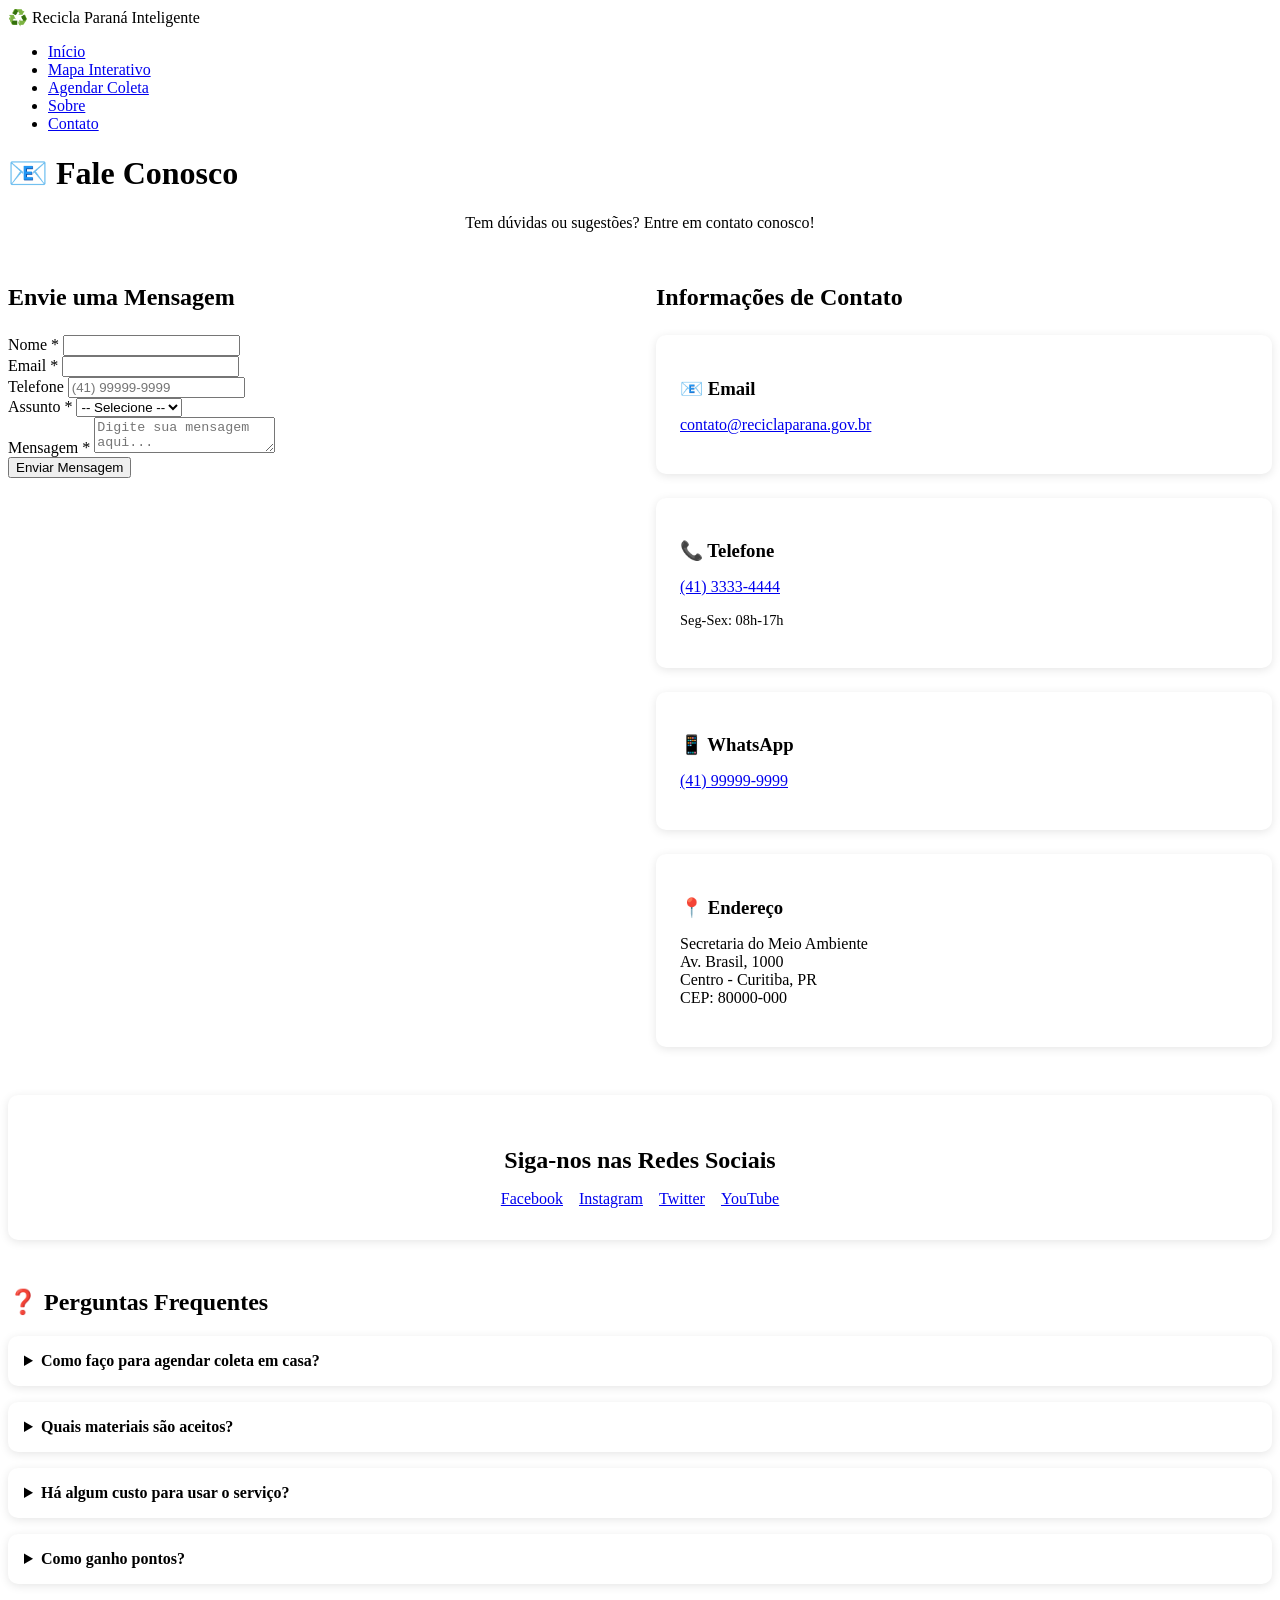
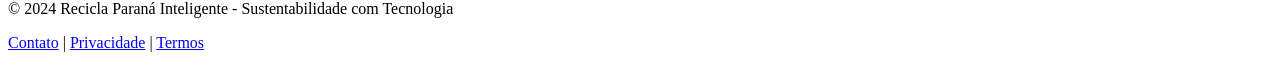
==== contato.html @ bd788707 "Add: Página de contato - contato.html" ====
<!DOCTYPE html>
<html lang="pt-BR">
<head>
    <meta charset="UTF-8">
    <meta name="viewport" content="width=device-width, initial-scale=1.0">
    <title>📧 Contato - Recicla Paraná Inteligente</title>
    <link rel="stylesheet" href="css/style.css">
    <link rel="stylesheet" href="css/responsive.css">
</head>
<body>
    <!-- HEADER -->
    <header>
        <nav>
            <div class="logo">
                ♻️ Recicla Paraná Inteligente
            </div>
            <ul class="nav-links">
                <li><a href="index.html">Início</a></li>
                <li><a href="mapa.html">Mapa Interativo</a></li>
                <li><a href="agendamento.html">Agendar Coleta</a></li>
                <li><a href="sobre.html">Sobre</a></li>
                <li><a href="contato.html">Contato</a></li>
            </ul>
        </nav>
    </header>

    <!-- MAIN CONTENT -->
    <div class="container">
        <h1 class="section-title mt-2">📧 Fale Conosco</h1>
        <p style="text-align: center; margin-bottom: 2rem;">Tem dúvidas ou sugestões? Entre em contato conosco!</p>

        <div style="display: grid; grid-template-columns: 1fr 1fr; gap: 2rem; margin-bottom: 3rem;">
            <!-- FORMULÁRIO -->
            <div>
                <h2 style="color: var(--cor-primaria); margin-bottom: 1.5rem;">Envie uma Mensagem</h2>
                <form id="formContato" onsubmit="enviarMensagem(event)">
                    <div class="form-group">
                        <label for="contato-nome">Nome *</label>
                        <input type="text" id="contato-nome" name="nome" required>
                    </div>

                    <div class="form-group">
                        <label for="contato-email">Email *</label>
                        <input type="email" id="contato-email" name="email" required>
                    </div>

                    <div class="form-group">
                        <label for="contato-telefone">Telefone</label>
                        <input type="tel" id="contato-telefone" name="telefone" placeholder="(41) 99999-9999">
                    </div>

                    <div class="form-group">
                        <label for="contato-assunto">Assunto *</label>
                        <select id="contato-assunto" name="assunto" required>
                            <option value="">-- Selecione --</option>
                            <option value="duvida">Dúvida</option>
                            <option value="sugestao">Sugestão</option>
                            <option value="reclamacao">Reclamação</option>
                            <option value="elogio">Elogio</option>
                            <option value="parceria">Parceria</option>
                            <option value="outro">Outro</option>
                        </select>
                    </div>

                    <div class="form-group">
                        <label for="contato-mensagem">Mensagem *</label>
                        <textarea id="contato-mensagem" name="mensagem" required placeholder="Digite sua mensagem aqui..."></textarea>
                    </div>

                    <button type="submit" class="btn btn-primary btn-block">Enviar Mensagem</button>
                </form>

                <div id="mensagemContato" style="display: none; margin-top: 1.5rem;"></div>
            </div>

            <!-- INFORMAÇÕES -->
            <div>
                <h2 style="color: var(--cor-primaria); margin-bottom: 1.5rem;">Informações de Contato</h2>

                <div style="background: white; padding: 1.5rem; border-radius: 10px; margin-bottom: 1.5rem; box-shadow: 0 2px 10px rgba(0,0,0,0.1);">
                    <h3 style="color: var(--cor-primaria); margin-bottom: 0.5rem;">📧 Email</h3>
                    <p><a href="mailto:contato@reciclparana.gov.br">contato@reciclaparana.gov.br</a></p>
                </div>

                <div style="background: white; padding: 1.5rem; border-radius: 10px; margin-bottom: 1.5rem; box-shadow: 0 2px 10px rgba(0,0,0,0.1);">
                    <h3 style="color: var(--cor-primaria); margin-bottom: 0.5rem;">📞 Telefone</h3>
                    <p><a href="tel:+554133334444">(41) 3333-4444</a></p>
                    <p style="font-size: 0.9rem; color: var(--cor-cinza);">Seg-Sex: 08h-17h</p>
                </div>

                <div style="background: white; padding: 1.5rem; border-radius: 10px; margin-bottom: 1.5rem; box-shadow: 0 2px 10px rgba(0,0,0,0.1);">
                    <h3 style="color: var(--cor-primaria); margin-bottom: 0.5rem;">📱 WhatsApp</h3>
                    <p><a href="https://wa.me/5541999999999" target="_blank">(41) 99999-9999</a></p>
                </div>

                <div style="background: white; padding: 1.5rem; border-radius: 10px; box-shadow: 0 2px 10px rgba(0,0,0,0.1);">
                    <h3 style="color: var(--cor-primaria); margin-bottom: 0.5rem;">📍 Endereço</h3>
                    <p>Secretaria do Meio Ambiente<br>
                    Av. Brasil, 1000<br>
                    Centro - Curitiba, PR<br>
                    CEP: 80000-000</p>
                </div>
            </div>
        </div>

        <!-- REDES SOCIAIS -->
        <section style="text-align: center; background: white; padding: 2rem; border-radius: 10px; box-shadow: 0 2px 10px rgba(0,0,0,0.1);">
            <h2 style="color: var(--cor-primaria); margin-bottom: 1rem;">Siga-nos nas Redes Sociais</h2>
            <div style="display: flex; gap: 1rem; justify-content: center; flex-wrap: wrap;">
                <a href="#" class="btn btn-primary">Facebook</a>
                <a href="#" class="btn btn-primary">Instagram</a>
                <a href="#" class="btn btn-primary">Twitter</a>
                <a href="#" class="btn btn-primary">YouTube</a>
            </div>
        </section>

        <!-- FAQ -->
        <section style="margin-top: 3rem;">
            <h2 class="section-title">❓ Perguntas Frequentes</h2>
            <div style="display: grid; gap: 1rem;">
                <details style="background: white; padding: 1rem; border-radius: 10px; cursor: pointer; box-shadow: 0 2px 10px rgba(0,0,0,0.1);">
                    <summary style="color: var(--cor-primaria); font-weight: bold;">Como faço para agendar coleta em casa?</summary>
                    <p style="margin-top: 1rem;">Acesse a página "Agendar Coleta" e preencha o formulário com seus dados. Você receberá confirmação por email e SMS.</p>
                </details>

                <details style="background: white; padding: 1rem; border-radius: 10px; cursor: pointer; box-shadow: 0 2px 10px rgba(0,0,0,0.1);">
                    <summary style="color: var(--cor-primaria); font-weight: bold;">Quais materiais são aceitos?</summary>
                    <p style="margin-top: 1rem;">Vidro, Plástico, Papel, Metal, Eletrônicos e Orgânicos. Cada ponto tem suas especificidades.</p>
                </details>

                <details style="background: white; padding: 1rem; border-radius: 10px; cursor: pointer; box-shadow: 0 2px 10px rgba(0,0,0,0.1);">
                    <summary style="color: var(--cor-primaria); font-weight: bold;">Há algum custo para usar o serviço?</summary>
                    <p style="margin-top: 1rem;">Não! O serviço é totalmente gratuito. Estamos aqui para incentivar a sustentabilidade.</p>
                </details>

                <details style="background: white; padding: 1rem; border-radius: 10px; cursor: pointer; box-shadow: 0 2px 10px rgba(0,0,0,0.1);">
                    <summary style="color: var(--cor-primaria); font-weight: bold;">Como ganho pontos?</summary>
                    <p style="margin-top: 1rem;">Cada coleta realizada equivale a pontos que podem ser trocados por prêmios e descontos.</p>
                </details>
            </div>
        </section>
    </div>

    <!-- FOOTER -->
    <footer>
        <p>&copy; 2024 Recicla Paraná Inteligente - Sustentabilidade com Tecnologia</p>
        <p><a href="contato.html">Contato</a> | <a href="#">Privacidade</a> | <a href="#">Termos</a></p>
    </footer>

    <script>
        function enviarMensagem(event) {
            event.preventDefault();

            const nome = document.getElementById('contato-nome').value;
            const email = document.getElementById('contato-email').value;
            const assunto = document.getElementById('contato-assunto').value;
            const mensagem = document.getElementById('contato-mensagem').value;

            // Salvar mensagem
            let mensagens = JSON.parse(localStorage.getItem('mensagens') || '[]');
            mensagens.push({
                id: Date.now(),
                nome,
                email,
                assunto,
                mensagem,
                data: new Date().toISOString()
            });
            localStorage.setItem('mensagens', JSON.stringify(mensagens));

            // Mostrar sucesso
            const msgDiv = document.getElementById('mensagemContato');
            msgDiv.innerHTML = `
                <div class="alert alert-success">
                    <h3>✅ Mensagem Enviada com Sucesso!</h3>
                    <p>Obrigado por entrar em contato. Responderemos em breve!</p>
                </div>
            `;
            msgDiv.style.display = 'block';

            // Limpar formulário
            document.getElementById('formContato').reset();
        }
    </script>
</body>
</html>
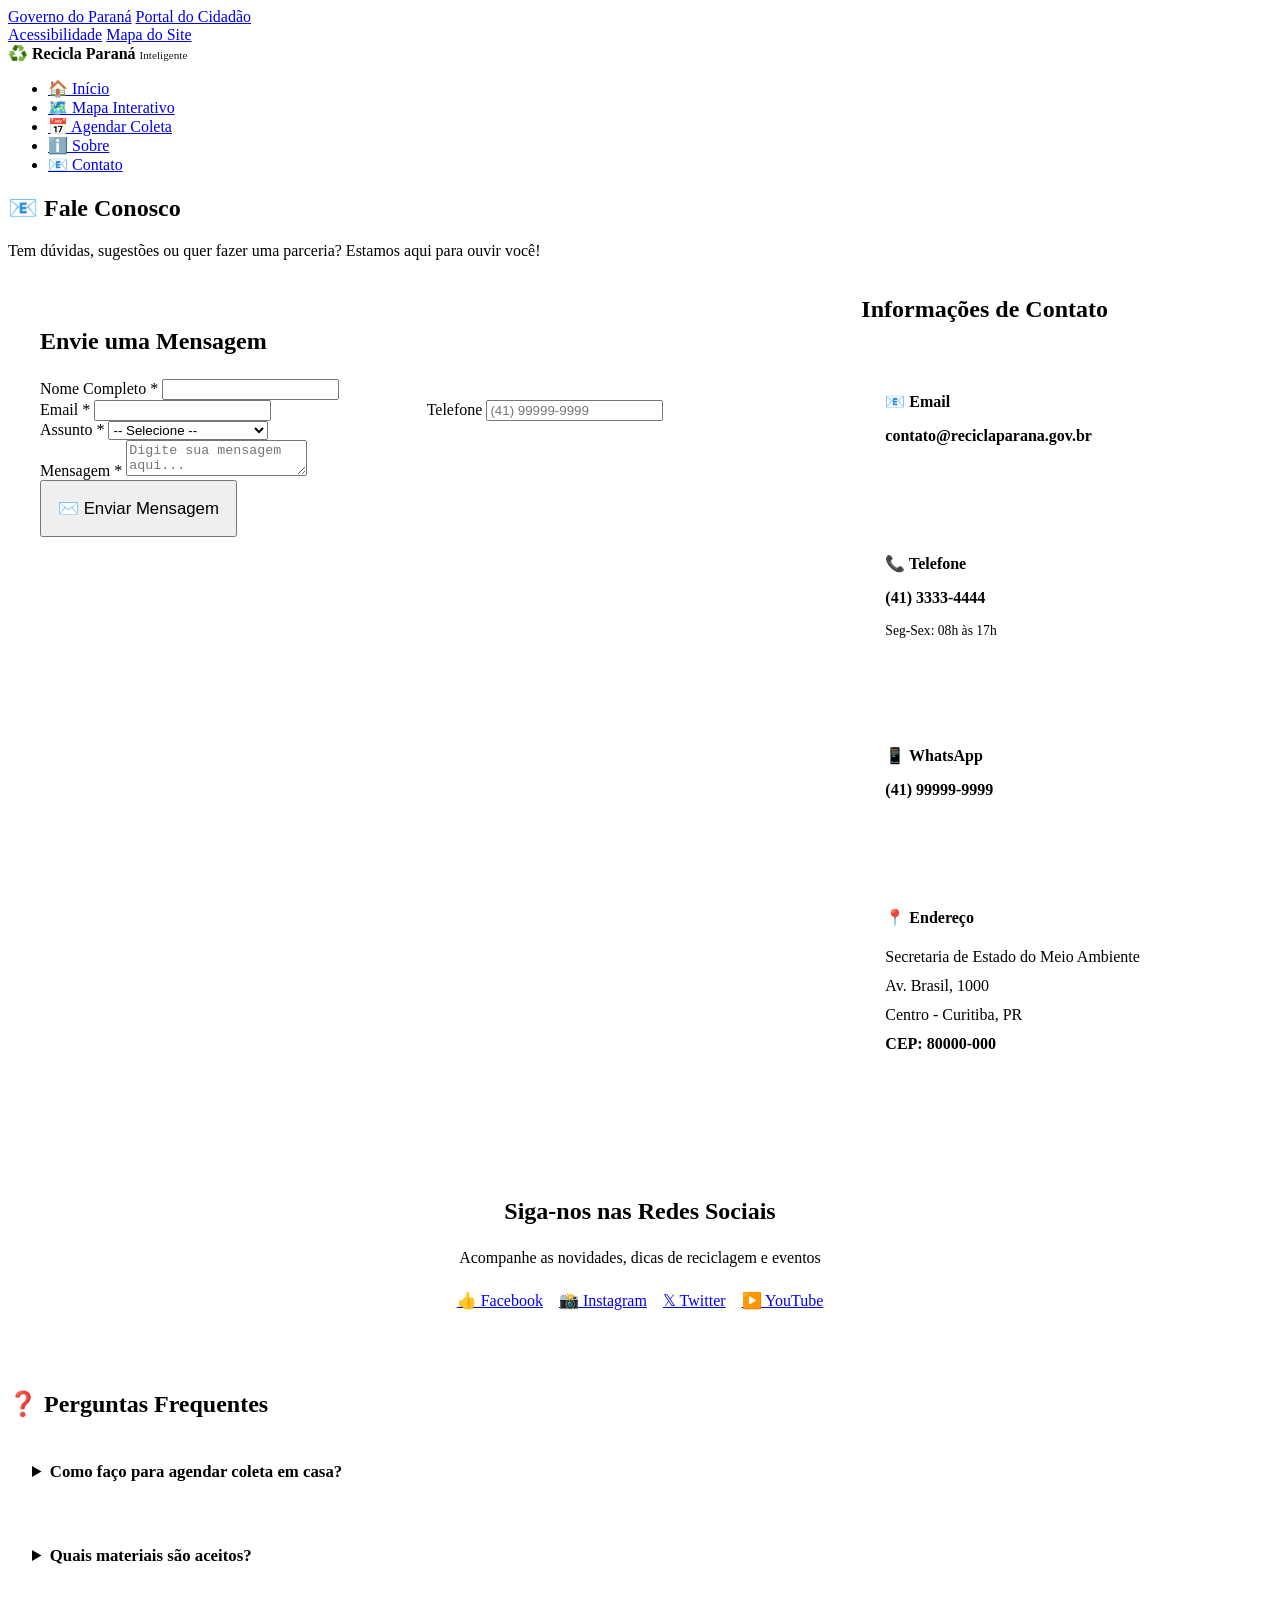
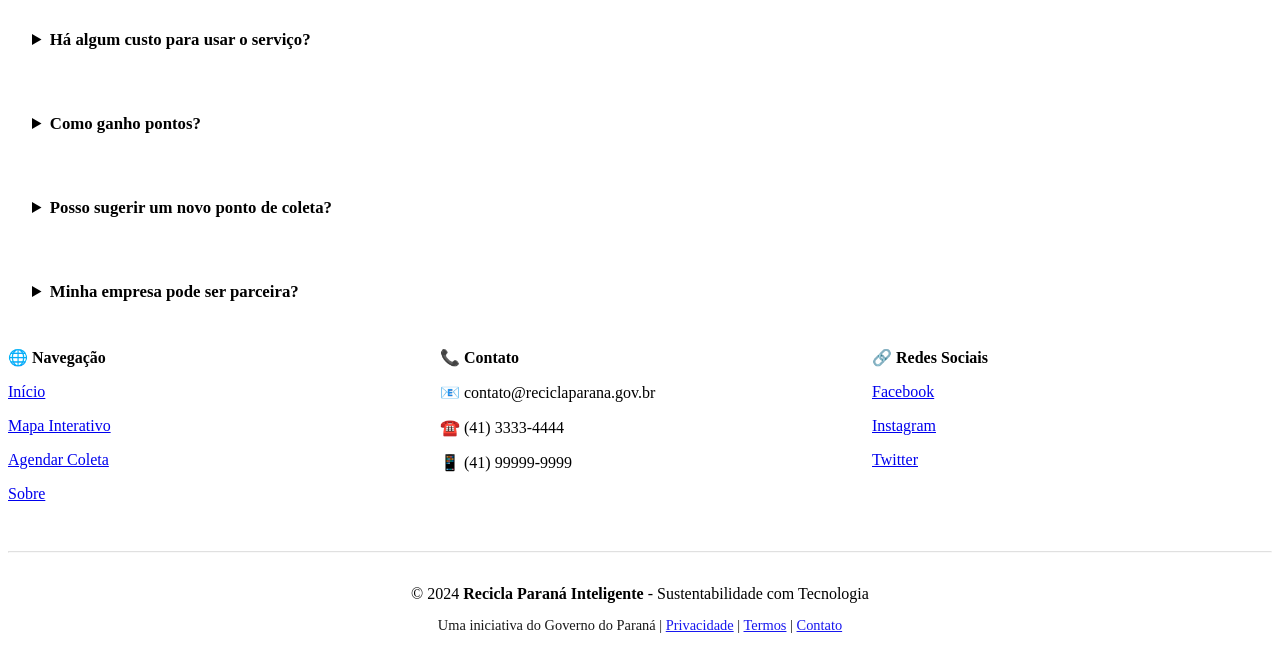
==== commit 4ee5e63a: "Update: Página de contato com design oficial Governo do Paraná" ====
--- a/contato.html
+++ b/contato.html
@@ -8,134 +8,173 @@
     <link rel="stylesheet" href="css/responsive.css">
 </head>
 <body>
+    <!-- HEADER TOP -->
+    <div class="header-top">
+        <div class="header-top-content">
+            <div>
+                <a href="#">Governo do Paraná</a>
+                <a href="#">Portal do Cidadão</a>
+            </div>
+            <div>
+                <a href="#">Acessibilidade</a>
+                <a href="#">Mapa do Site</a>
+            </div>
+        </div>
+    </div>
+
     <!-- HEADER -->
     <header>
         <nav>
             <div class="logo">
-                ♻️ Recicla Paraná Inteligente
+                ♻️
+                <span class="logo-text">
+                    <strong>Recicla Paraná</strong>
+                    <span style="font-size: 0.7rem; opacity: 0.9;">Inteligente</span>
+                </span>
             </div>
             <ul class="nav-links">
-                <li><a href="index.html">Início</a></li>
-                <li><a href="mapa.html">Mapa Interativo</a></li>
-                <li><a href="agendamento.html">Agendar Coleta</a></li>
-                <li><a href="sobre.html">Sobre</a></li>
-                <li><a href="contato.html">Contato</a></li>
+                <li><a href="index.html">🏠 Início</a></li>
+                <li><a href="mapa.html">🗺️ Mapa Interativo</a></li>
+                <li><a href="agendamento.html">📅 Agendar Coleta</a></li>
+                <li><a href="sobre.html">ℹ️ Sobre</a></li>
+                <li><a href="contato.html">📧 Contato</a></li>
             </ul>
         </nav>
     </header>
 
+    <!-- HERO -->
+    <section class="hero">
+        <div class="container">
+            <h1>📧 Fale Conosco</h1>
+            <p>Tem dúvidas, sugestões ou quer fazer uma parceria? Estamos aqui para ouvir você!</p>
+        </div>
+    </section>
+
     <!-- MAIN CONTENT -->
     <div class="container">
-        <h1 class="section-title mt-2">📧 Fale Conosco</h1>
-        <p style="text-align: center; margin-bottom: 2rem;">Tem dúvidas ou sugestões? Entre em contato conosco!</p>
-
-        <div style="display: grid; grid-template-columns: 1fr 1fr; gap: 2rem; margin-bottom: 3rem;">
+        <div style="display: grid; grid-template-columns: 2fr 1fr; gap: 2rem; margin-bottom: 3rem;">
             <!-- FORMULÁRIO -->
             <div>
-                <h2 style="color: var(--cor-primaria); margin-bottom: 1.5rem;">Envie uma Mensagem</h2>
-                <form id="formContato" onsubmit="enviarMensagem(event)">
-                    <div class="form-group">
-                        <label for="contato-nome">Nome *</label>
-                        <input type="text" id="contato-nome" name="nome" required>
-                    </div>
-
-                    <div class="form-group">
-                        <label for="contato-email">Email *</label>
-                        <input type="email" id="contato-email" name="email" required>
-                    </div>
-
-                    <div class="form-group">
-                        <label for="contato-telefone">Telefone</label>
-                        <input type="tel" id="contato-telefone" name="telefone" placeholder="(41) 99999-9999">
-                    </div>
-
-                    <div class="form-group">
-                        <label for="contato-assunto">Assunto *</label>
-                        <select id="contato-assunto" name="assunto" required>
-                            <option value="">-- Selecione --</option>
-                            <option value="duvida">Dúvida</option>
-                            <option value="sugestao">Sugestão</option>
-                            <option value="reclamacao">Reclamação</option>
-                            <option value="elogio">Elogio</option>
-                            <option value="parceria">Parceria</option>
-                            <option value="outro">Outro</option>
-                        </select>
-                    </div>
-
-                    <div class="form-group">
-                        <label for="contato-mensagem">Mensagem *</label>
-                        <textarea id="contato-mensagem" name="mensagem" required placeholder="Digite sua mensagem aqui..."></textarea>
-                    </div>
-
-                    <button type="submit" class="btn btn-primary btn-block">Enviar Mensagem</button>
-                </form>
-
-                <div id="mensagemContato" style="display: none; margin-top: 1.5rem;"></div>
+                <div style="background: white; padding: 2rem; border-radius: 8px; box-shadow: var(--sombra); border-top: 5px solid var(--cor-verde);">
+                    <h2 style="color: var(--cor-primaria); margin-bottom: 1.5rem;">Envie uma Mensagem</h2>
+                    <form id="formContato" onsubmit="enviarMensagem(event)">
+                        <div class="form-group">
+                            <label for="contato-nome">Nome Completo *</label>
+                            <input type="text" id="contato-nome" name="nome" required>
+                        </div>
+
+                        <div style="display: grid; grid-template-columns: 1fr 1fr; gap: 1rem;">
+                            <div class="form-group">
+                                <label for="contato-email">Email *</label>
+                                <input type="email" id="contato-email" name="email" required>
+                            </div>
+                            <div class="form-group">
+                                <label for="contato-telefone">Telefone</label>
+                                <input type="tel" id="contato-telefone" name="telefone" placeholder="(41) 99999-9999">
+                            </div>
+                        </div>
+
+                        <div class="form-group">
+                            <label for="contato-assunto">Assunto *</label>
+                            <select id="contato-assunto" name="assunto" required>
+                                <option value="">-- Selecione --</option>
+                                <option value="duvida">Dúvida sobre o Serviço</option>
+                                <option value="sugestao">Sugestão de Melhoria</option>
+                                <option value="reclamacao">Reclamação</option>
+                                <option value="elogio">Elogio</option>
+                                <option value="parceria">Proposta de Parceria</option>
+                                <option value="outro">Outro</option>
+                            </select>
+                        </div>
+
+                        <div class="form-group">
+                            <label for="contato-mensagem">Mensagem *</label>
+                            <textarea id="contato-mensagem" name="mensagem" required placeholder="Digite sua mensagem aqui..."></textarea>
+                        </div>
+
+                        <button type="submit" class="btn btn-primary btn-block" style="font-size: 1.05rem; padding: 1rem;">✉️ Enviar Mensagem</button>
+                    </form>
+
+                    <div id="mensagemContato" style="display: none; margin-top: 1.5rem;"></div>
+                </div>
             </div>
 
             <!-- INFORMAÇÕES -->
             <div>
                 <h2 style="color: var(--cor-primaria); margin-bottom: 1.5rem;">Informações de Contato</h2>
 
-                <div style="background: white; padding: 1.5rem; border-radius: 10px; margin-bottom: 1.5rem; box-shadow: 0 2px 10px rgba(0,0,0,0.1);">
-                    <h3 style="color: var(--cor-primaria); margin-bottom: 0.5rem;">📧 Email</h3>
-                    <p><a href="mailto:contato@reciclparana.gov.br">contato@reciclaparana.gov.br</a></p>
-                </div>
-
-                <div style="background: white; padding: 1.5rem; border-radius: 10px; margin-bottom: 1.5rem; box-shadow: 0 2px 10px rgba(0,0,0,0.1);">
-                    <h3 style="color: var(--cor-primaria); margin-bottom: 0.5rem;">📞 Telefone</h3>
-                    <p><a href="tel:+554133334444">(41) 3333-4444</a></p>
-                    <p style="font-size: 0.9rem; color: var(--cor-cinza);">Seg-Sex: 08h-17h</p>
-                </div>
-
-                <div style="background: white; padding: 1.5rem; border-radius: 10px; margin-bottom: 1.5rem; box-shadow: 0 2px 10px rgba(0,0,0,0.1);">
-                    <h3 style="color: var(--cor-primaria); margin-bottom: 0.5rem;">📱 WhatsApp</h3>
-                    <p><a href="https://wa.me/5541999999999" target="_blank">(41) 99999-9999</a></p>
-                </div>
-
-                <div style="background: white; padding: 1.5rem; border-radius: 10px; box-shadow: 0 2px 10px rgba(0,0,0,0.1);">
-                    <h3 style="color: var(--cor-primaria); margin-bottom: 0.5rem;">📍 Endereço</h3>
-                    <p>Secretaria do Meio Ambiente<br>
-                    Av. Brasil, 1000<br>
-                    Centro - Curitiba, PR<br>
-                    CEP: 80000-000</p>
+                <div style="background: white; padding: 1.5rem; border-radius: 8px; margin-bottom: 1.5rem; box-shadow: var(--sombra); border-top: 4px solid var(--cor-verde);">
+                    <h4 style="color: var(--cor-primaria); margin-bottom: 0.75rem;">📧 Email</h4>
+                    <p><a href="mailto:contato@reciclaparana.gov.br" style="color: var(--cor-verde); text-decoration: none; font-weight: 600;">contato@reciclaparana.gov.br</a></p>
+                </div>
+
+                <div style="background: white; padding: 1.5rem; border-radius: 8px; margin-bottom: 1.5rem; box-shadow: var(--sombra); border-top: 4px solid var(--cor-primaria);">
+                    <h4 style="color: var(--cor-primaria); margin-bottom: 0.75rem;">📞 Telefone</h4>
+                    <p><a href="tel:+554133334444" style="color: var(--cor-verde); text-decoration: none; font-weight: 600;">(41) 3333-4444</a></p>
+                    <p style="font-size: 0.85rem; color: var(--cor-texto-claro); margin-top: 0.5rem;">Seg-Sex: 08h às 17h</p>
+                </div>
+
+                <div style="background: white; padding: 1.5rem; border-radius: 8px; margin-bottom: 1.5rem; box-shadow: var(--sombra); border-top: 4px solid var(--cor-ouro);">
+                    <h4 style="color: var(--cor-primaria); margin-bottom: 0.75rem;">📱 WhatsApp</h4>
+                    <p><a href="https://wa.me/5541999999999" target="_blank" style="color: var(--cor-verde); text-decoration: none; font-weight: 600;">(41) 99999-9999</a></p>
+                </div>
+
+                <div style="background: white; padding: 1.5rem; border-radius: 8px; box-shadow: var(--sombra); border-top: 4px solid var(--cor-verde-escuro);">
+                    <h4 style="color: var(--cor-primaria); margin-bottom: 0.75rem;">📍 Endereço</h4>
+                    <p style="color: var(--cor-texto-claro); line-height: 1.8;">
+                        Secretaria de Estado do Meio Ambiente<br>
+                        Av. Brasil, 1000<br>
+                        Centro - Curitiba, PR<br>
+                        <strong>CEP: 80000-000</strong>
+                    </p>
                 </div>
             </div>
         </div>
 
         <!-- REDES SOCIAIS -->
-        <section style="text-align: center; background: white; padding: 2rem; border-radius: 10px; box-shadow: 0 2px 10px rgba(0,0,0,0.1);">
-            <h2 style="color: var(--cor-primaria); margin-bottom: 1rem;">Siga-nos nas Redes Sociais</h2>
+        <section style="background: white; padding: 2rem; border-radius: 8px; box-shadow: var(--sombra); border-top: 5px solid var(--cor-verde); text-align: center; margin-bottom: 3rem;">
+            <h2 style="color: var(--cor-primaria); margin-bottom: 1.5rem;">Siga-nos nas Redes Sociais</h2>
+            <p style="color: var(--cor-texto-claro); margin-bottom: 1.5rem;">Acompanhe as novidades, dicas de reciclagem e eventos</p>
             <div style="display: flex; gap: 1rem; justify-content: center; flex-wrap: wrap;">
-                <a href="#" class="btn btn-primary">Facebook</a>
-                <a href="#" class="btn btn-primary">Instagram</a>
-                <a href="#" class="btn btn-primary">Twitter</a>
-                <a href="#" class="btn btn-primary">YouTube</a>
+                <a href="https://facebook.com" target="_blank" class="btn btn-primary">👍 Facebook</a>
+                <a href="https://instagram.com" target="_blank" class="btn btn-secondary">📸 Instagram</a>
+                <a href="https://twitter.com" target="_blank" class="btn btn-primary">𝕏 Twitter</a>
+                <a href="https://youtube.com" target="_blank" class="btn btn-secondary">▶️ YouTube</a>
             </div>
         </section>
 
         <!-- FAQ -->
-        <section style="margin-top: 3rem;">
+        <section>
             <h2 class="section-title">❓ Perguntas Frequentes</h2>
             <div style="display: grid; gap: 1rem;">
-                <details style="background: white; padding: 1rem; border-radius: 10px; cursor: pointer; box-shadow: 0 2px 10px rgba(0,0,0,0.1);">
-                    <summary style="color: var(--cor-primaria); font-weight: bold;">Como faço para agendar coleta em casa?</summary>
-                    <p style="margin-top: 1rem;">Acesse a página "Agendar Coleta" e preencha o formulário com seus dados. Você receberá confirmação por email e SMS.</p>
-                </details>
-
-                <details style="background: white; padding: 1rem; border-radius: 10px; cursor: pointer; box-shadow: 0 2px 10px rgba(0,0,0,0.1);">
-                    <summary style="color: var(--cor-primaria); font-weight: bold;">Quais materiais são aceitos?</summary>
-                    <p style="margin-top: 1rem;">Vidro, Plástico, Papel, Metal, Eletrônicos e Orgânicos. Cada ponto tem suas especificidades.</p>
-                </details>
-
-                <details style="background: white; padding: 1rem; border-radius: 10px; cursor: pointer; box-shadow: 0 2px 10px rgba(0,0,0,0.1);">
-                    <summary style="color: var(--cor-primaria); font-weight: bold;">Há algum custo para usar o serviço?</summary>
-                    <p style="margin-top: 1rem;">Não! O serviço é totalmente gratuito. Estamos aqui para incentivar a sustentabilidade.</p>
-                </details>
-
-                <details style="background: white; padding: 1rem; border-radius: 10px; cursor: pointer; box-shadow: 0 2px 10px rgba(0,0,0,0.1);">
-                    <summary style="color: var(--cor-primaria); font-weight: bold;">Como ganho pontos?</summary>
-                    <p style="margin-top: 1rem;">Cada coleta realizada equivale a pontos que podem ser trocados por prêmios e descontos.</p>
+                <details style="background: white; padding: 1.5rem; border-radius: 8px; cursor: pointer; box-shadow: var(--sombra); border-left: 5px solid var(--cor-verde);">
+                    <summary style="color: var(--cor-primaria); font-weight: 600; font-size: 1.05rem;">Como faço para agendar coleta em casa?</summary>
+                    <p style="margin-top: 1rem; color: var(--cor-texto-claro);">Acesse a página "Agendar Coleta", preencha o formulário com seus dados, selecione a data e horário preferido. Você receberá confirmação por email e SMS.</p>
+                </details>
+
+                <details style="background: white; padding: 1.5rem; border-radius: 8px; cursor: pointer; box-shadow: var(--sombra); border-left: 5px solid var(--cor-primaria);">
+                    <summary style="color: var(--cor-primaria); font-weight: 600; font-size: 1.05rem;">Quais materiais são aceitos?</summary>
+                    <p style="margin-top: 1rem; color: var(--cor-texto-claro);">Vidro, Plástico, Papel, Metal, Eletrônicos e Orgânicos. Visite o mapa interativo para conhecer os pontos perto de você e quais materiais cada um aceita.</p>
+                </details>
+
+                <details style="background: white; padding: 1.5rem; border-radius: 8px; cursor: pointer; box-shadow: var(--sombra); border-left: 5px solid var(--cor-ouro);">
+                    <summary style="color: var(--cor-primaria); font-weight: 600; font-size: 1.05rem;">Há algum custo para usar o serviço?</summary>
+                    <p style="margin-top: 1rem; color: var(--cor-texto-claro);">Não! O serviço é totalmente gratuito. Estamos aqui para incentivar a sustentabilidade e facilitar a reciclagem para todos.</p>
+                </details>
+
+                <details style="background: white; padding: 1.5rem; border-radius: 8px; cursor: pointer; box-shadow: var(--sombra); border-left: 5px solid var(--cor-verde-escuro);">
+                    <summary style="color: var(--cor-primaria); font-weight: 600; font-size: 1.05rem;">Como ganho pontos?</summary>
+                    <p style="margin-top: 1rem; color: var(--cor-texto-claro);">Cada coleta realizada equivale a pontos que podem ser trocados por prêmios, descontos em estabelecimentos parceiros e certificados.</p>
+                </details>
+
+                <details style="background: white; padding: 1.5rem; border-radius: 8px; cursor: pointer; box-shadow: var(--sombra); border-left: 5px solid var(--cor-primaria);">
+                    <summary style="color: var(--cor-primaria); font-weight: 600; font-size: 1.05rem;">Posso sugerir um novo ponto de coleta?</summary>
+                    <p style="margin-top: 1rem; color: var(--cor-texto-claro);">Sim! Use o formulário selecionando "Sugestão de Melhoria". Adoraríamos receber sugestões para expandir nossa cobertura.</p>
+                </details>
+
+                <details style="background: white; padding: 1.5rem; border-radius: 8px; cursor: pointer; box-shadow: var(--sombra); border-left: 5px solid var(--cor-ouro);">
+                    <summary style="color: var(--cor-primaria); font-weight: 600; font-size: 1.05rem;">Minha empresa pode ser parceira?</summary>
+                    <p style="margin-top: 1rem; color: var(--cor-texto-claro);">Definitivamente! Use o formulário com "Proposta de Parceria" e detalhe sua ideia. Responderemos em breve!</p>
                 </details>
             </div>
         </section>
@@ -143,8 +182,36 @@
 
     <!-- FOOTER -->
     <footer>
-        <p>&copy; 2024 Recicla Paraná Inteligente - Sustentabilidade com Tecnologia</p>
-        <p><a href="contato.html">Contato</a> | <a href="#">Privacidade</a> | <a href="#">Termos</a></p>
+        <div class="container">
+            <div style="display: grid; grid-template-columns: repeat(auto-fit, minmax(250px, 1fr)); gap: 2rem; margin-bottom: 2rem; text-align: left;">
+                <div>
+                    <h4 style="margin-bottom: 1rem;">🌐 Navegação</h4>
+                    <p><a href="index.html">Início</a></p>
+                    <p><a href="mapa.html">Mapa Interativo</a></p>
+                    <p><a href="agendamento.html">Agendar Coleta</a></p>
+                    <p><a href="sobre.html">Sobre</a></p>
+                </div>
+                <div>
+                    <h4 style="margin-bottom: 1rem;">📞 Contato</h4>
+                    <p>📧 contato@reciclaparana.gov.br</p>
+                    <p>☎️ (41) 3333-4444</p>
+                    <p>📱 (41) 99999-9999</p>
+                </div>
+                <div>
+                    <h4 style="margin-bottom: 1rem;">🔗 Redes Sociais</h4>
+                    <p><a href="https://facebook.com" target="_blank">Facebook</a></p>
+                    <p><a href="https://instagram.com" target="_blank">Instagram</a></p>
+                    <p><a href="https://twitter.com" target="_blank">Twitter</a></p>
+                </div>
+            </div>
+            <hr style="margin: 2rem 0; opacity: 0.3;">
+            <p style="text-align: center; margin-bottom: 0.5rem;">
+                &copy; 2024 <strong>Recicla Paraná Inteligente</strong> - Sustentabilidade com Tecnologia
+            </p>
+            <p style="text-align: center; font-size: 0.9rem; opacity: 0.9;">
+                Uma iniciativa do Governo do Paraná | <a href="#">Privacidade</a> | <a href="#">Termos</a> | <a href="contato.html">Contato</a>
+            </p>
+        </div>
     </footer>
 
     <script>
@@ -156,7 +223,7 @@
             const assunto = document.getElementById('contato-assunto').value;
             const mensagem = document.getElementById('contato-mensagem').value;
 
-            // Salvar mensagem
+            // Salvar mensagem no localStorage
             let mensagens = JSON.parse(localStorage.getItem('mensagens') || '[]');
             mensagens.push({
                 id: Date.now(),
@@ -173,13 +240,18 @@
             msgDiv.innerHTML = `
                 <div class="alert alert-success">
                     <h3>✅ Mensagem Enviada com Sucesso!</h3>
-                    <p>Obrigado por entrar em contato. Responderemos em breve!</p>
+                    <p>Obrigado por entrar em contato. Responderemos sua mensagem em breve no email <strong>${email}</strong>.</p>
                 </div>
             `;
             msgDiv.style.display = 'block';
 
             // Limpar formulário
             document.getElementById('formContato').reset();
+
+            // Scroll para mensagem
+            setTimeout(() => {
+                msgDiv.scrollIntoView({ behavior: 'smooth' });
+            }, 100);
         }
     </script>
 </body>
